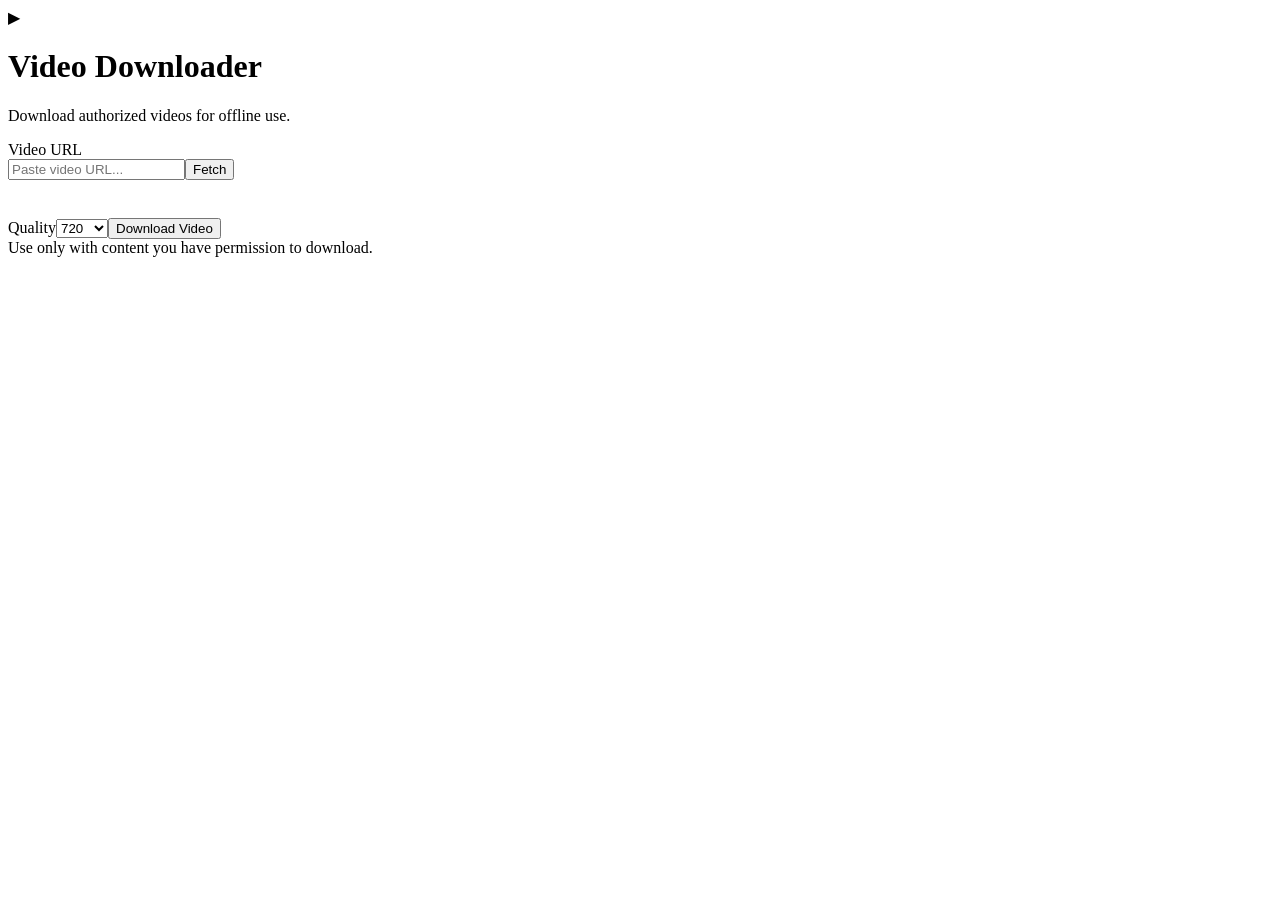
==== templates/index.html @ 1473fec6 "Add initial HTML template for Video Downloader" ====
<!doctype html><html><head><meta charset="utf-8"><meta name="viewport" content="width=device-width,initial-scale=1"><title>Video Downloader</title><link rel="stylesheet" href="/static/style.css"></head><body><div class="container"><header><div class="logo">▶</div><h1>Video Downloader</h1><p>Download authorized videos for offline use.</p></header><main class="card"><label>Video URL</label><div class="urlrow"><input id="url" type="url" placeholder="Paste video URL..."><button id="fetch">Fetch</button></div><div id="status"></div><section id="preview" class="preview hidden"><img id="thumb"><div><h2 id="title"></h2><p id="duration"></p></div></section><section id="controls" class="hidden"><label>Quality</label><select id="quality"><option>1080</option><option selected>720</option><option>480</option><option>360</option></select><button id="download" class="download">Download Video</button></section></main><footer>Use only with content you have permission to download.</footer></div><script src="/static/script.js"></script></body></html>
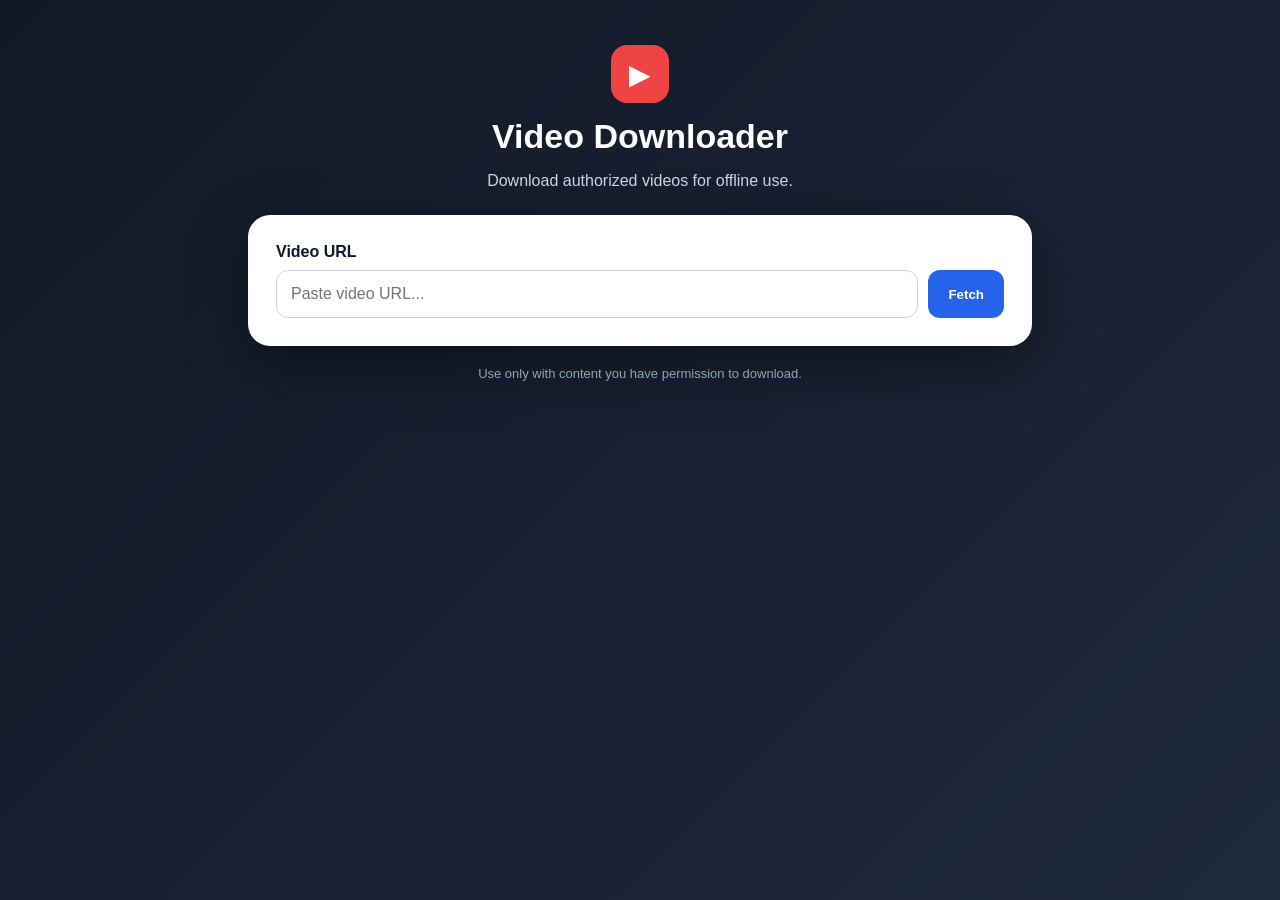
==== commit 0753b04b: "Add Google AdSense meta tag to index.html Added Google AdSense account meta tag for monetization." ====
--- a/templates/index.html
+++ b/templates/index.html
@@ -1 +1 @@
-<!doctype html><html><head><meta charset="utf-8"><meta name="viewport" content="width=device-width,initial-scale=1"><title>Video Downloader</title><link rel="stylesheet" href="/static/style.css"></head><body><div class="container"><header><div class="logo">▶</div><h1>Video Downloader</h1><p>Download authorized videos for offline use.</p></header><main class="card"><label>Video URL</label><div class="urlrow"><input id="url" type="url" placeholder="Paste video URL..."><button id="fetch">Fetch</button></div><div id="status"></div><section id="preview" class="preview hidden"><img id="thumb"><div><h2 id="title"></h2><p id="duration"></p></div></section><section id="controls" class="hidden"><label>Quality</label><select id="quality"><option>1080</option><option selected>720</option><option>480</option><option>360</option></select><button id="download" class="download">Download Video</button></section></main><footer>Use only with content you have permission to download.</footer></div><script src="/static/script.js"></script></body></html>
+<!doctype html><html><head><meta charset="utf-8"><meta name="google-adsense-account" content="ca-pub-4443930072072092"> <meta name="viewport" content="width=device-width,initial-scale=1"><title>Video Downloader</title><link rel="stylesheet" href="/static/style.css"></head><body><div class="container"><header><div class="logo">▶</div><h1>Video Downloader</h1><p>Download authorized videos for offline use.</p></header><main class="card"><label>Video URL</label><div class="urlrow"><input id="url" type="url" placeholder="Paste video URL..."><button id="fetch">Fetch</button></div><div id="status"></div><section id="preview" class="preview hidden"><img id="thumb"><div><h2 id="title"></h2><p id="duration"></p></div></section><section id="controls" class="hidden"><label>Quality</label><select id="quality"><option>1080</option><option selected>720</option><option>480</option><option>360</option></select><button id="download" class="download">Download Video</button></section></main><footer>Use only with content you have permission to download.</footer></div><script src="/static/script.js"></script></body></html>
--- a/static/style.css
+++ b/static/style.css
@@ -0,0 +1 @@
+*{box-sizing:border-box}body{margin:0;font-family:Arial;background:linear-gradient(135deg,#111827,#1e293b);color:white;min-height:100vh}.container{max-width:820px;margin:auto;padding:45px 18px}header{text-align:center;margin-bottom:25px}.logo{width:58px;height:58px;border-radius:16px;background:#ef4444;display:grid;place-items:center;margin:auto;font-size:28px}h1{font-size:34px;margin:14px 0 8px}header p{color:#cbd5e1}.card{background:white;color:#0f172a;border-radius:22px;padding:28px;box-shadow:0 20px 60px #0006}label{display:block;font-weight:700;margin-bottom:9px}.urlrow{display:flex;gap:10px}input,select{width:100%;padding:14px;border:1px solid #cbd5e1;border-radius:12px;font-size:16px}button{border:0;border-radius:12px;padding:0 20px;font-weight:700;cursor:pointer;background:#2563eb;color:white}.download{width:100%;height:50px;margin-top:15px;background:#16a34a}.preview{display:flex;gap:18px;align-items:center;margin-top:20px;padding:14px;background:#f1f5f9;border-radius:15px}.preview img{width:180px;height:105px;object-fit:cover;border-radius:10px}.hidden{display:none}footer{text-align:center;color:#94a3b8;font-size:13px;margin-top:20px}@media(max-width:600px){.urlrow{flex-direction:column}.urlrow button{height:48px}.preview img{width:120px;height:75px}}
